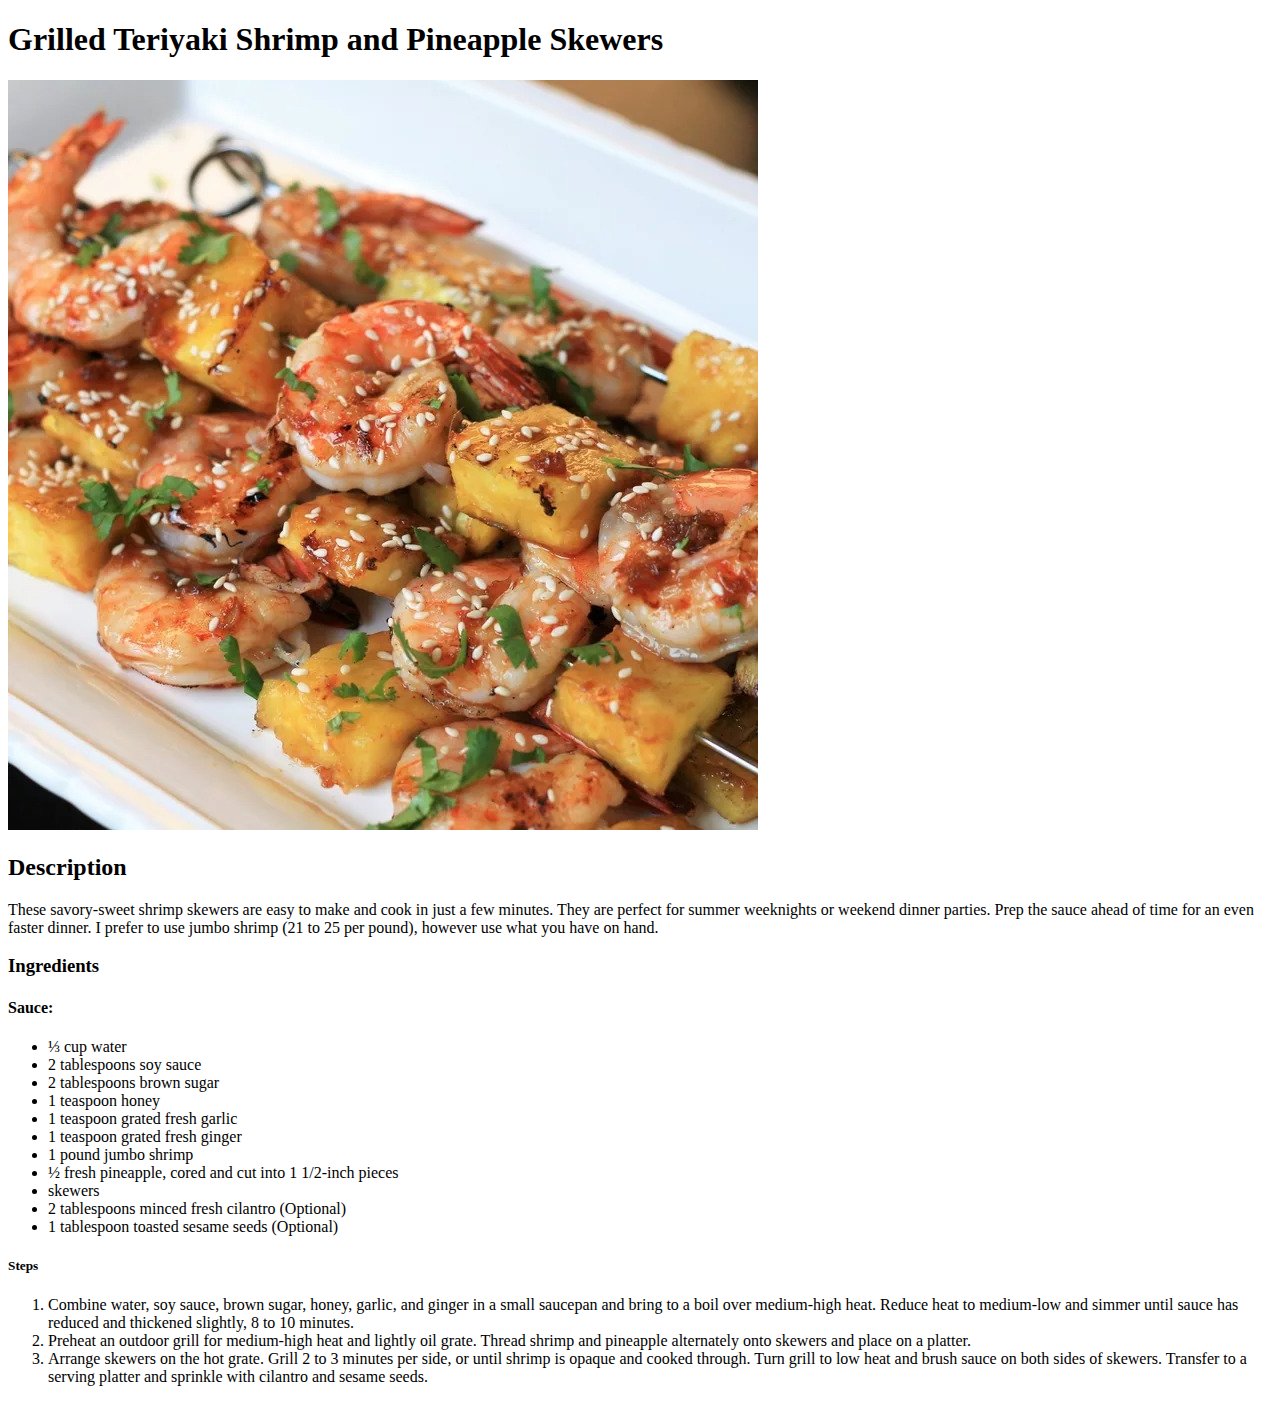
==== recipes/grilled-teriyaki-shrimp-and-pineapple-skewers.html @ 5dac0b32 "Complete iteration four" ====
<!DOCTYPE html>
<html lang="en">

<head>
    <meta charset="UTF-8">
    <title>Grilled Teriyaki Shrimp and Pineapple Skewers</title>
</head>

<body>
    <h1>Grilled Teriyaki Shrimp and Pineapple Skewers</h1>
    <img src="../images/grilled-teriyaki-shrimp-and-pineapple-skewers.jpg"
        alt="Grilled Teriyaki Shrimp and Pineapple Skewers">
    <h2>Description</h2>
    <p>
        These savory-sweet shrimp skewers are easy to make and cook in just a few
        minutes. They are perfect for summer weeknights or weekend dinner parties.
        Prep the sauce ahead of time for an even faster dinner. I prefer to use
        jumbo shrimp (21 to 25 per pound), however use what you have on hand.
    </p>
    <h3>Ingredients</h3>
    <h4>Sauce:</h4>
    <ul>
        <li>⅓ cup water</li>
        <li>2 tablespoons soy sauce</li>
        <li>2 tablespoons brown sugar</li>
        <li>1 teaspoon honey</li>
        <li>1 teaspoon grated fresh garlic</li>
        <li>1 teaspoon grated fresh ginger</li>
        <li>1 pound jumbo shrimp</li>
        <li>½ fresh pineapple, cored and cut into 1 1/2-inch pieces</li>
        <li>skewers</li>
        <li>2 tablespoons minced fresh cilantro (Optional)</li>
        <li>1 tablespoon toasted sesame seeds (Optional)</li>
    </ul>
    <h5>Steps</h5>
    <ol>
        <li>
            Combine water, soy sauce, brown sugar, honey, garlic, and ginger in a
            small saucepan and bring to a boil over medium-high heat. Reduce heat to
            medium-low and simmer until sauce has reduced and thickened slightly, 8
            to 10 minutes.
        </li>
        <li>
            Preheat an outdoor grill for medium-high heat and lightly oil grate.
            Thread shrimp and pineapple alternately onto skewers and place on a
            platter.
        </li>
        <li>
            Arrange skewers on the hot grate. Grill 2 to 3 minutes per side, or
            until shrimp is opaque and cooked through. Turn grill to low heat and
            brush sauce on both sides of skewers. Transfer to a serving platter and
            sprinkle with cilantro and sesame seeds.
        </li>
    </ol>
</body>

</html>
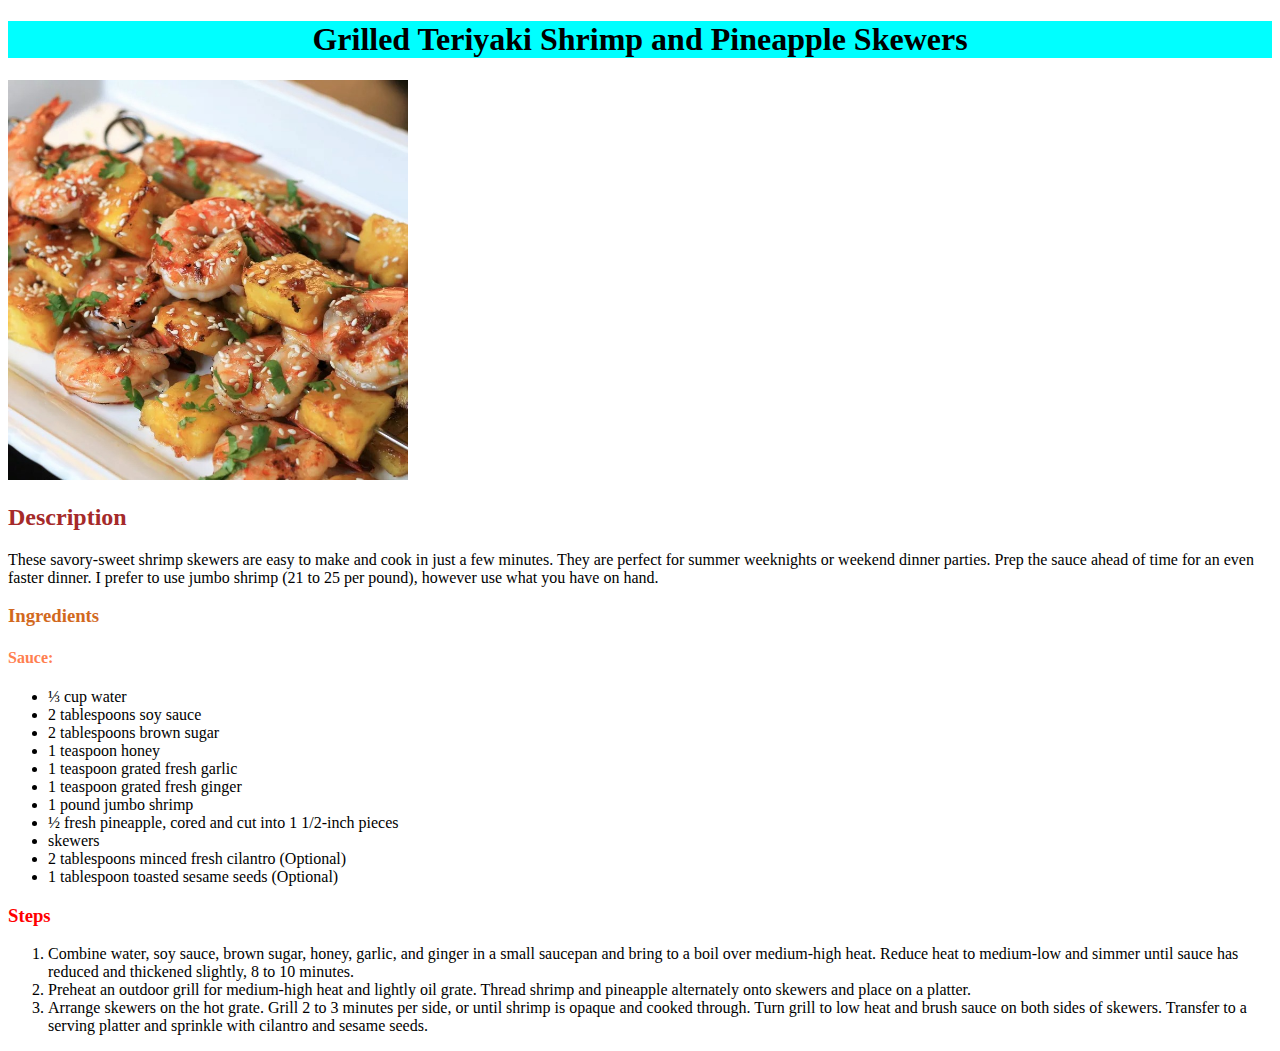
==== commit f3d73c36: "Fix and style first recipe" ====
--- a/recipes/grilled-teriyaki-shrimp-and-pineapple-skewers.html
+++ b/recipes/grilled-teriyaki-shrimp-and-pineapple-skewers.html
@@ -2,23 +2,24 @@
 <html lang="en">
 
 <head>
+    <link rel="stylesheet" href="../styles.css">
     <meta charset="UTF-8">
     <title>Grilled Teriyaki Shrimp and Pineapple Skewers</title>
 </head>
 
 <body>
-    <h1>Grilled Teriyaki Shrimp and Pineapple Skewers</h1>
-    <img src="../images/grilled-teriyaki-shrimp-and-pineapple-skewers.jpg"
+    <h1 id="shrimp">Grilled Teriyaki Shrimp and Pineapple Skewers</h1>
+    <img class="dish" src="../images/grilled-teriyaki-shrimp-and-pineapple-skewers.jpg"
         alt="Grilled Teriyaki Shrimp and Pineapple Skewers">
-    <h2>Description</h2>
+    <h2 class="desc">Description</h2>
     <p>
         These savory-sweet shrimp skewers are easy to make and cook in just a few
         minutes. They are perfect for summer weeknights or weekend dinner parties.
         Prep the sauce ahead of time for an even faster dinner. I prefer to use
         jumbo shrimp (21 to 25 per pound), however use what you have on hand.
     </p>
-    <h3>Ingredients</h3>
-    <h4>Sauce:</h4>
+    <h3 class="ing">Ingredients</h3>
+    <h4 class="sub-ing">Sauce:</h4>
     <ul>
         <li>⅓ cup water</li>
         <li>2 tablespoons soy sauce</li>
@@ -32,7 +33,7 @@
         <li>2 tablespoons minced fresh cilantro (Optional)</li>
         <li>1 tablespoon toasted sesame seeds (Optional)</li>
     </ul>
-    <h5>Steps</h5>
+    <h3 class="steps">Steps</h3>
     <ol>
         <li>
             Combine water, soy sauce, brown sugar, honey, garlic, and ginger in a
--- a/styles.css
+++ b/styles.css
@@ -0,0 +1,57 @@
+#title {
+    background-color:burlywood;
+    color: black;
+    font-family: Arial, Helvetica, sans-serif;
+    font-size:40px;
+    text-align: center;
+}
+
+.recipes {
+    font-family: Arial, Helvetica, sans-serif; 
+    font-weight:700;  
+    font-size: 22px;
+}
+
+a.seafood:link, 
+a.seafood:visited, 
+a.seafood:active {
+    background-color:aqua;
+}
+
+a.white.meat:link,
+a.white.meat.visited,
+a.white.meat.active {
+    background-color:beige;
+}
+
+a.red.meat:link,    
+a.red.meat.visited,
+a.red.meat.active {
+    background-color: red;
+}
+
+#shrimp {
+    background-color: aqua;
+    text-align: center;
+}
+
+.dish {
+    height: auto;
+    width: 400px;
+}
+
+.desc {
+    color: brown;
+}
+
+.ing {
+    color: chocolate;
+}
+
+.sub-ing {
+    color:coral
+}
+
+.steps {
+    color: red;
+}
